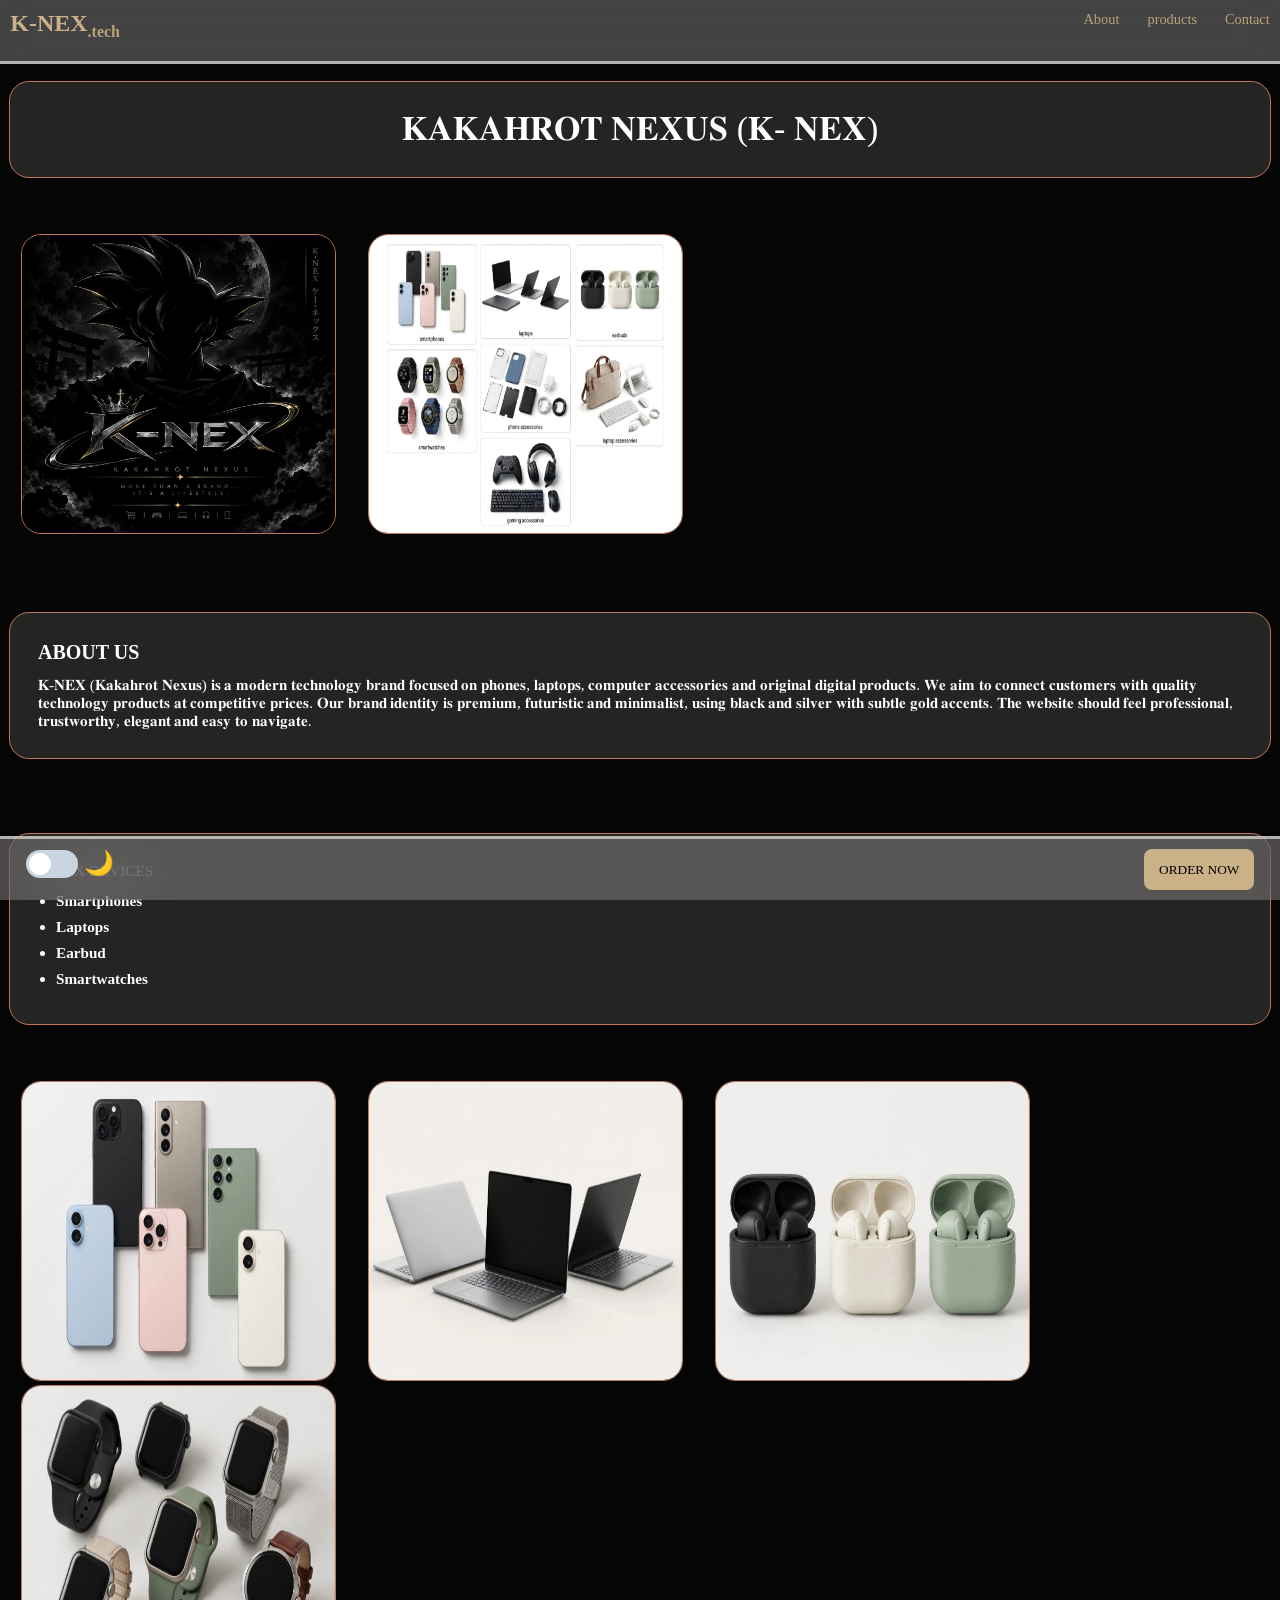
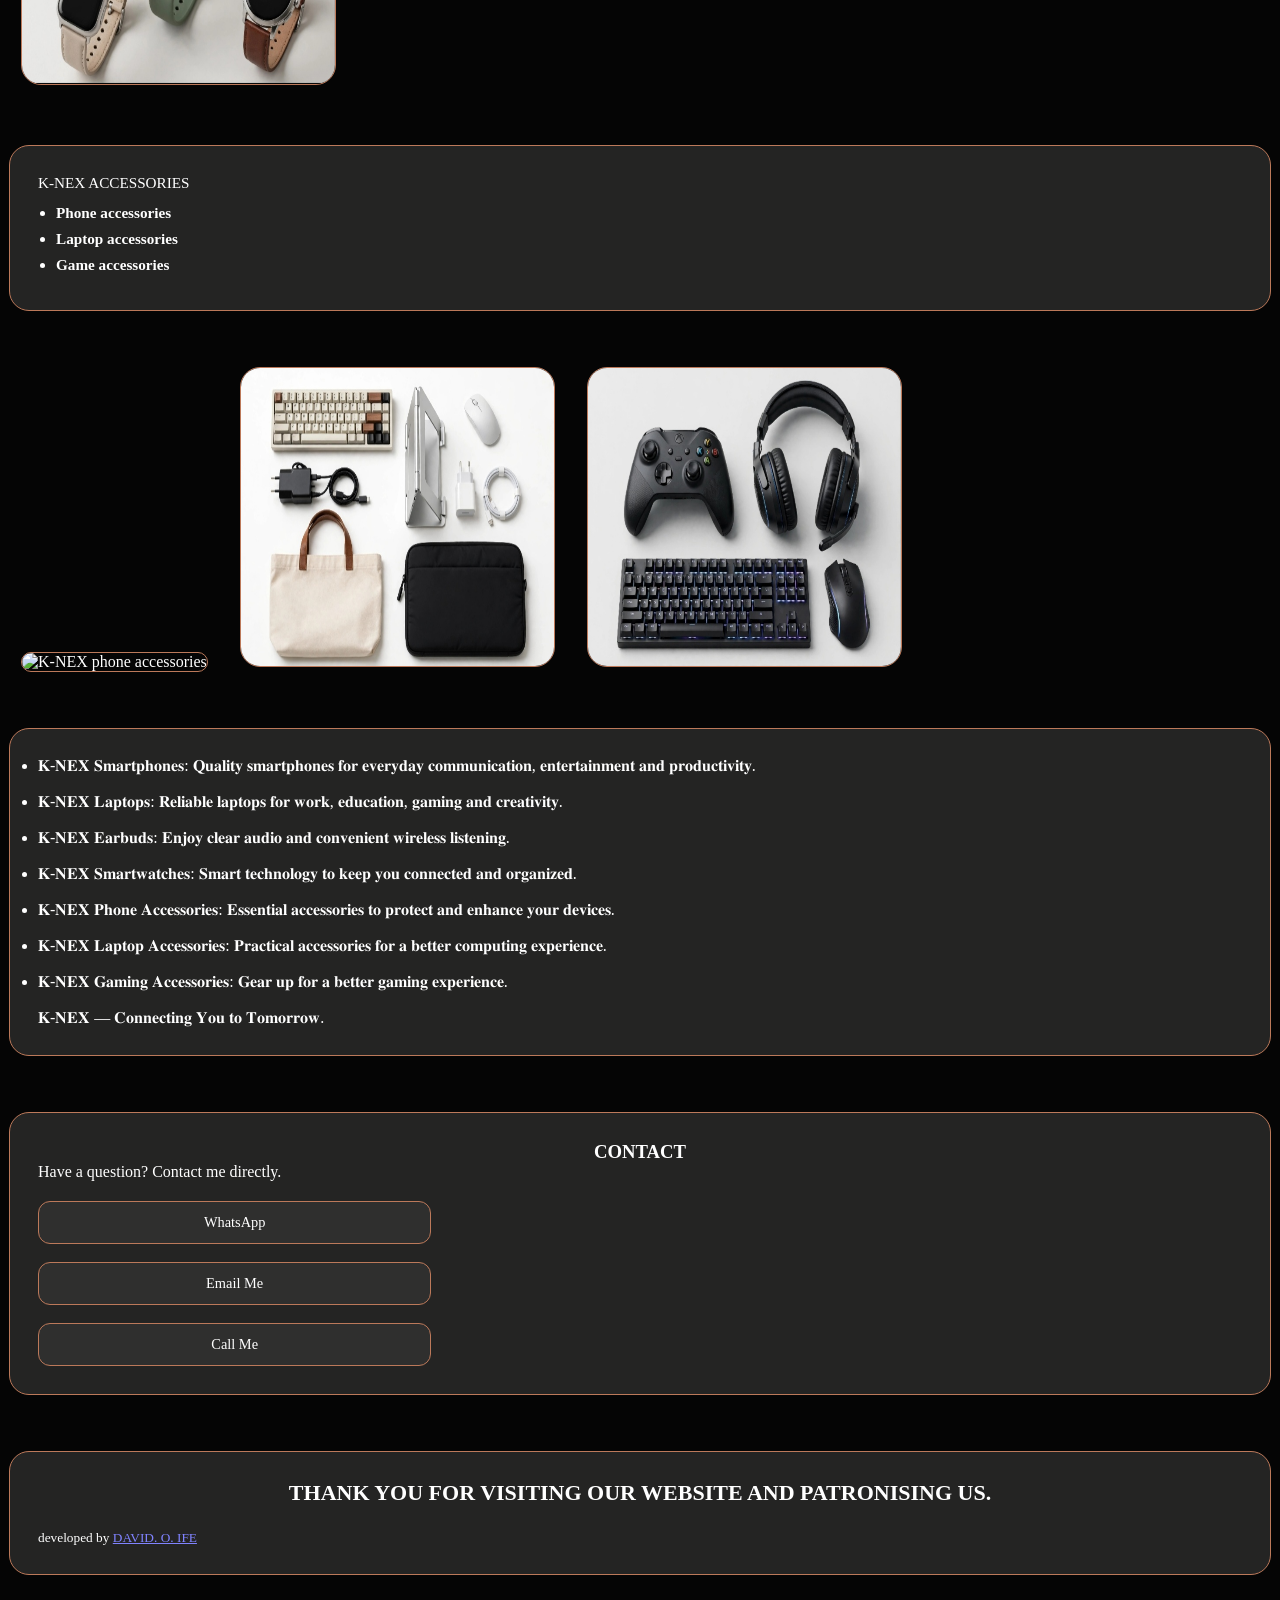
==== index.html @ 80ed024b "Update index.html" ====
<!DOCTYPE html>
<html lang="en">
<head>
    <meta charset="UTF-8">
<meta name="viewport" content="width=device-width, initial-scale=1.0">
    <title>K-NEX</title>
    <link rel="stylesheet" href="knex.css">
<link rel="manifest" href="/manifest.json">
  <link rel="apple-touch-icon" href="/icon-192.png">
</head>
<header class="top-bar">
  <div class="logo">K-NEX<sub>.tech</sub></div>
  <div class="nav-links">
    <a href="#about">About</a>
    <a href="#product">products</a>
    <a href="#contact">Contact</a>
  </div>
</header>
<br/><br/><br/><br/>
<body>
    <div class="cardy">
       <h3 class="title">
           𝐊𝐀𝐊𝐀𝐇𝐑𝐎𝐓 𝐍𝐄𝐗𝐔𝐒 (𝐊- 𝐍𝐄𝐗) 
       </h3>
    </div>
    <div class="cady"></div>
        <img src="knex-logo.png" style="width:315px ; height:300px ; border: 1px solid #BC795A; margin-left:12px; border-radius:20px ;"alt="K-NEX logo">
       &nbsp&nbsp&nbsp 
        <img src="gadget.jpg" style="width:315px ; height:300px ; border: 1px solid #BC795A; margin-left:12px; border-radius:20px ;"alt="K-NEX products"> 
     <div class="cady" id="about"></div>
     <br/>
  <div>
      <div class="grid">
          <div class="card  col-7">
              <h2>
                  ABOUT US
              </h2>
              <p>
                  𝐊-𝐍𝐄𝐗 (𝐊𝐚𝐤𝐚𝐡𝐫𝐨𝐭 𝐍𝐞𝐱𝐮𝐬) 𝐢𝐬 𝐚 𝐦𝐨𝐝𝐞𝐫𝐧 𝐭𝐞𝐜𝐡𝐧𝐨𝐥𝐨𝐠𝐲 𝐛𝐫𝐚𝐧𝐝 𝐟𝐨𝐜𝐮𝐬𝐞𝐝 𝐨𝐧 𝐩𝐡𝐨𝐧𝐞𝐬, 𝐥𝐚𝐩𝐭𝐨𝐩𝐬, 𝐜𝐨𝐦𝐩𝐮𝐭𝐞𝐫 𝐚𝐜𝐜𝐞𝐬𝐬𝐨𝐫𝐢𝐞𝐬 𝐚𝐧𝐝 𝐨𝐫𝐢𝐠𝐢𝐧𝐚𝐥 𝐝𝐢𝐠𝐢𝐭𝐚𝐥 𝐩𝐫𝐨𝐝𝐮𝐜𝐭𝐬. 𝐖𝐞 𝐚𝐢𝐦 𝐭𝐨 𝐜𝐨𝐧𝐧𝐞𝐜𝐭 𝐜𝐮𝐬𝐭𝐨𝐦𝐞𝐫𝐬 𝐰𝐢𝐭𝐡 𝐪𝐮𝐚𝐥𝐢𝐭𝐲 𝐭𝐞𝐜𝐡𝐧𝐨𝐥𝐨𝐠𝐲 𝐩𝐫𝐨𝐝𝐮𝐜𝐭𝐬 𝐚𝐭 𝐜𝐨𝐦𝐩𝐞𝐭𝐢𝐭𝐢𝐯𝐞 𝐩𝐫𝐢𝐜𝐞𝐬. 𝐎𝐮𝐫 𝐛𝐫𝐚𝐧𝐝 𝐢𝐝𝐞𝐧𝐭𝐢𝐭𝐲 𝐢𝐬 𝐩𝐫𝐞𝐦𝐢𝐮𝐦, 𝐟𝐮𝐭𝐮𝐫𝐢𝐬𝐭𝐢𝐜 𝐚𝐧𝐝 𝐦𝐢𝐧𝐢𝐦𝐚𝐥𝐢𝐬𝐭, 𝐮𝐬𝐢𝐧𝐠 𝐛𝐥𝐚𝐜𝐤 𝐚𝐧𝐝 𝐬𝐢𝐥𝐯𝐞𝐫 𝐰𝐢𝐭𝐡 𝐬𝐮𝐛𝐭𝐥𝐞 𝐠𝐨𝐥𝐝 𝐚𝐜𝐜𝐞𝐧𝐭𝐬. 𝐓𝐡𝐞 𝐰𝐞𝐛𝐬𝐢𝐭𝐞 𝐬𝐡𝐨𝐮𝐥𝐝 𝐟𝐞𝐞𝐥 𝐩𝐫𝐨𝐟𝐞𝐬𝐬𝐢𝐨𝐧𝐚𝐥, 𝐭𝐫𝐮𝐬𝐭𝐰𝐨𝐫𝐭𝐡𝐲, 𝐞𝐥𝐞𝐠𝐚𝐧𝐭 𝐚𝐧𝐝 𝐞𝐚𝐬𝐲 𝐭𝐨 𝐧𝐚𝐯𝐢𝐠𝐚𝐭𝐞.
              </p>
          </div>
      </div>
  </div>
  <div class="cady" id="product"></div>
  <br/>
  <div>
      <div class="grid">
          <div class="card">
                  <p>
                      K-NEX DEVICES 
                  </p>
              <ul>
                  <li>
                      Smartphones
                  </li>
                  <li>
                      Laptops
                  </li>
                  <li>
                      Earbud
                  </li>
                  <li>
                      Smartwatches
                  </li>
              </ul>
          </div>
      </div>
  </div>
  <div class="cady"></div>
  <img src="phones.jpg" style="width:315px ; height:300px ; border: 1px solid #BC795A; margin-left:12px; border-radius:20px ;"alt="K-NEX smartphone"> &nbsp&nbsp&nbsp
     <img src="laptop.jpg" style="width:315px ; height:300px ; border: 1px solid #BC795A; margin-left:12px; border-radius:20px ;"alt="K-NEX laptop"> &nbsp&nbsp&nbsp
     <img src="earbuds.jpg" style="width:315px ; height:300px ; border: 1px solid #BC795A; margin-left:12px; border-radius:20px ;"alt="K-NEX earbud"> &nbsp&nbsp&nbsp
     <img src="watch.jpg" style="width:315px ; height:300px ; border: 1px solid #BC795A; margin-left:12px; border-radius:20px ;"alt="K-NEX smartwatch"> 
     <div class="cady" id="about"></div>
  <div>
      <div class="grid">
          <div class="card">
              
                  <p>
                      K-NEX ACCESSORIES 
                  </p>
              <ul>
                  <li>
                      Phone accessories
                  </li>
                  <li>
                      Laptop accessories 
                  </li>
                  <li>
                      Game accessories
                  </li>
              </ul>
          </div>
      </div>
  </div>
   <div class="cady"></div>
  <img src="phone accessories.jpg" style="width:315px ; height:300px ; border: 1px solid #BC795A; margin-left:12px; border-radius:20px ;"alt="K-NEX phone accessories"> &nbsp&nbsp&nbsp
     <img src="laptop accessories.jpg" style="width:315px ; height:300px ; border: 1px solid #BC795A; margin-left:12px; border-radius:20px ;"alt="K-NEX laptop accessories"> &nbsp&nbsp&nbsp
     <img src="game accessories.jpg" style="width:315px ; height:300px ; border: 1px solid #BC795A; margin-left:12px; border-radius:20px ;"alt="K-NEX game accessories"> 
     <div class="cady"></div>
     <div class="cardy">
         <p>
             <ul>           
                 <li>  
                 𝐊-𝐍𝐄𝐗 𝐒𝐦𝐚𝐫𝐭𝐩𝐡𝐨𝐧𝐞𝐬: 𝐐𝐮𝐚𝐥𝐢𝐭𝐲 𝐬𝐦𝐚𝐫𝐭𝐩𝐡𝐨𝐧𝐞𝐬 𝐟𝐨𝐫 𝐞𝐯𝐞𝐫𝐲𝐝𝐚𝐲 𝐜𝐨𝐦𝐦𝐮𝐧𝐢𝐜𝐚𝐭𝐢𝐨𝐧, 𝐞𝐧𝐭𝐞𝐫𝐭𝐚𝐢𝐧𝐦𝐞𝐧𝐭 𝐚𝐧𝐝 𝐩𝐫𝐨𝐝𝐮𝐜𝐭𝐢𝐯𝐢𝐭𝐲.
</li>
<br/>
<li>
𝐊-𝐍𝐄𝐗 𝐋𝐚𝐩𝐭𝐨𝐩𝐬: 𝐑𝐞𝐥𝐢𝐚𝐛𝐥𝐞 𝐥𝐚𝐩𝐭𝐨𝐩𝐬 𝐟𝐨𝐫 𝐰𝐨𝐫𝐤, 𝐞𝐝𝐮𝐜𝐚𝐭𝐢𝐨𝐧, 𝐠𝐚𝐦𝐢𝐧𝐠 𝐚𝐧𝐝 𝐜𝐫𝐞𝐚𝐭𝐢𝐯𝐢𝐭𝐲.
</li>
<br/>
<li>
𝐊-𝐍𝐄𝐗 𝐄𝐚𝐫𝐛𝐮𝐝𝐬: 𝐄𝐧𝐣𝐨𝐲 𝐜𝐥𝐞𝐚𝐫 𝐚𝐮𝐝𝐢𝐨 𝐚𝐧𝐝 𝐜𝐨𝐧𝐯𝐞𝐧𝐢𝐞𝐧𝐭 𝐰𝐢𝐫𝐞𝐥𝐞𝐬𝐬 𝐥𝐢𝐬𝐭𝐞𝐧𝐢𝐧𝐠.
</li>
<br/>
<li>
𝐊-𝐍𝐄𝐗 𝐒𝐦𝐚𝐫𝐭𝐰𝐚𝐭𝐜𝐡𝐞𝐬: 𝐒𝐦𝐚𝐫𝐭 𝐭𝐞𝐜𝐡𝐧𝐨𝐥𝐨𝐠𝐲 𝐭𝐨 𝐤𝐞𝐞𝐩 𝐲𝐨𝐮 𝐜𝐨𝐧𝐧𝐞𝐜𝐭𝐞𝐝 𝐚𝐧𝐝 𝐨𝐫𝐠𝐚𝐧𝐢𝐳𝐞𝐝.
</li>
<br/>
<li>
𝐊-𝐍𝐄𝐗 𝐏𝐡𝐨𝐧𝐞 𝐀𝐜𝐜𝐞𝐬𝐬𝐨𝐫𝐢𝐞𝐬: 𝐄𝐬𝐬𝐞𝐧𝐭𝐢𝐚𝐥 𝐚𝐜𝐜𝐞𝐬𝐬𝐨𝐫𝐢𝐞𝐬 𝐭𝐨 𝐩𝐫𝐨𝐭𝐞𝐜𝐭 𝐚𝐧𝐝 𝐞𝐧𝐡𝐚𝐧𝐜𝐞 𝐲𝐨𝐮𝐫 𝐝𝐞𝐯𝐢𝐜𝐞𝐬.
</li>
<br/>
<li>
𝐊-𝐍𝐄𝐗 𝐋𝐚𝐩𝐭𝐨𝐩 𝐀𝐜𝐜𝐞𝐬𝐬𝐨𝐫𝐢𝐞𝐬: 𝐏𝐫𝐚𝐜𝐭𝐢𝐜𝐚𝐥 𝐚𝐜𝐜𝐞𝐬𝐬𝐨𝐫𝐢𝐞𝐬 𝐟𝐨𝐫 𝐚 𝐛𝐞𝐭𝐭𝐞𝐫 𝐜𝐨𝐦𝐩𝐮𝐭𝐢𝐧𝐠 𝐞𝐱𝐩𝐞𝐫𝐢𝐞𝐧𝐜𝐞.
</li>
<br/>
<li>
𝐊-𝐍𝐄𝐗 𝐆𝐚𝐦𝐢𝐧𝐠 𝐀𝐜𝐜𝐞𝐬𝐬𝐨𝐫𝐢𝐞𝐬: 𝐆𝐞𝐚𝐫 𝐮𝐩 𝐟𝐨𝐫 𝐚 𝐛𝐞𝐭𝐭𝐞𝐫 𝐠𝐚𝐦𝐢𝐧𝐠 𝐞𝐱𝐩𝐞𝐫𝐢𝐞𝐧𝐜𝐞.
</li>
<br/>
<p>
𝐊-𝐍𝐄𝐗 — 𝐂𝐨𝐧𝐧𝐞𝐜𝐭𝐢𝐧𝐠 𝐘𝐨𝐮 𝐭𝐨 𝐓𝐨𝐦𝐨𝐫𝐫𝐨𝐰.
</p>
             </ul>
         </p>
     </div>
     <div class="cady" id="contact"></div>
     <div class="cardy">
         <h3 style="text-align:center ;">CONTACT </h3>
      <p>Have a question? Contact me directly.</p>
      <div class="contacts">
          <ul>
        <a href="https://wa.me/2348126277653" target="_blank">WhatsApp</a><br/>
        <a href="mailto:ktitan201@gmail.com">Email Me</a><br/>
        <a href="tel:+2348126277653">Call Me</a>
        </ul>
      </div>
    </div>
     </div>
     <div class="cady"></div>
     <div class="cardy">
         <h1>
             Thank you for visiting our website and patronising us.
         </h1>
         <br/>
         <sub> developed by <span><a href="https://davidolise-port.vercel.app" style="color:#8083ff;">DAVID. O. IFE</a></span></sub>
     </div>
     <br/>
<div class="cady"></div>
     <footer class="foot-bar">
         <div class="btn">
  <!-- The Switch -->
  <label class="switch">
    <input type="checkbox" id="theme-toggle" onchange="toggleTheme()">
    <span class="slider"></span>
  </label>
  <span id="theme-label">🌙</span>
  </div>
  <button onclick="window.location.href = 'order.html'">ORDER NOW</button>
  </footer>
     <script type="text/javascript" src="knex.js"></script>
</body>
</html>
---- knex.css ----
*{
    padding: 0px;
    margin: 0px;
    box-sizing:border-box;
    font-family:Georgia, serif;
}
:root{
    --bg: #050505;
    --bar: #A2A1A0;
    --bar-line:rgba( 208,205,199,0.8) ;
    --glass: #D0CDC7;
    --pal: #BC795A;
    --char: #242423;
    --head:#B9A27B;
    --lg:#CAB187;
    --text: #FFF;
    --invt:#000;
    --hover: #1E00CA;
}
/*For the light theme*/
body.dark {
    --bg: #FFFFFF;
    --bar-line: rgba(174, 73, 87, 0.8);
    --card: #1E293B;
    --text: #000;
    --invt:#fff;
    --char: #adbdbd;
    --accent: #2DD4BF;
    --head: #0D9885;
    --lg: #7D6D53;
  } 
body{
    background: var(--bg);
    padding: 3px;
    margin: 6px;
    color: var(--text);
}
 /*The switch button*/
.switch { 
    position: relative; 
    display: inline-block; 
    width: 52px; 
    height: 28px; 
    flex-shrink: 0; 
}
.switch input { 
    opacity: 0; 
    width: 0; 
    height: 0; 
}
.slider {
    position: absolute; 
    cursor: pointer; 
    top: 0; 
    left: 0; 
    right: 0; 
    bottom: 0;
    background: #CBD5E1; 
    transition: 0.3s; 
    border-radius: 28px;
}
.slider:before {
    position: absolute; 
    content: ""; 
    height: 22px; 
    width: 22px;
    left: 3px; 
    bottom: 3px; 
    background: white;
    transition: 0.3s; 
    border-radius: 50%;
}
  /*  move knob + change colour */
.switch input:checked + .slider {background: var(--accent); }
.switch input:checked + .slider:before{ transform: translateX(24px); }
.top-bar{
    background-color: rgba(162,161,160,0.4);
    width-max: 100%;
    height: 64px;
    position: fixed;
    top: 0px;
    left: 0px;
    right: 0px;
    padding: 10px 0.8%;
    border-bottom: 3px solid var(--bar-line);
    backdrop-filter:blur(25px);
    display: flex;
    justify-content: space-between;
    text-align:center ;
}
.logo{
    font-weight:700;
    font-size:24px ;
    color:var(--lg); 
} 
.logo sub{
    color:var(--head);
    font-size:16px;
}
.nav-links a{
    color:var(--head); 
    text-decoration:none; 
    margin-left:24px; 
    font-size:0.9rem;
}
.nav-links a:hover{
    color:var(--hover);
}
.title{
    font-weight: 500;
    font-size: 34px;
    text-align:center ;
}
.cardy{
    background:var(--char); 
    border:1px solid var(--pal);
    color:var(--text); 
    border-radius:20px; 
    padding:28px;
}
.cady{
    background:var(--char) transparent; 
    border:1px solid var(--pal) transparent;
    border-radius:20px; 
    padding:28px;
}
.container{
    padding:40px 6%; 
    max-width:device-width; 
    margin:0 auto;
}
.grid{
    display:grid; 
     
    gap:20px;
}
.card{
    background:var(--char); 
    border:1px solid var(--pal);
    border-radius:20px; 
    padding:28px;
}
.card h3{
    font-size:0.8rem; 
    text-transform:uppercase; 
    letter-spacing:0.08em; 
    color:var(--text); 
    margin-bottom:12px;
}
.card h2{
    font-size:1.25rem; 
    color:var(--text); 
    margin-bottom:12px;
}
.card p, .card li{
    color:var(--text); 
    font-size:0.95rem;
}
.card ul, .card ol{
    padding-left:18px; 
    margin-top:12px;
}
.card li{
    margin-bottom:8px;
    font-weight:900;
}
.col-7{
    grid-column: span 7;
} 
.col-5{
    grid-column: span 5;
} 
.col-12{
    grid-column: span 12;
}
.foot-bar{
    background-color: rgba(162,161,160,0.4);
    width-max: 100%;
    height: 64px;
    position: fixed;
    bottom: 0px;
    left: 0px;
    right: 0px;
    padding: 10px 2%;
    border-top: 3px solid var(--bar-line);
    backdrop-filter:blur(25px);
    display: flex;
    justify-content: space-between;
    text-align:center ;
}
.btn{
    font-weight:700;
    font-size:24px ;
    color:var(--lg); 
} 
.btn sub{
    color:var(--head);
    font-size:16px;
}



h1 { 
    text-align: center; 
    font-family: Georgia , serif; 
    font-weight: 900; 
    text-transform: uppercase; 
    font-size: 22px; 
}
.product { 
    background: var(--char); 
    padding: 15px; 
    margin-bottom: 10px; 
    border-radius: 10px; 
    display: flex; 
    justify-content: space-between; 
    align-items: center; 
}
button { 
    background: var(--lg); 
    color: var(--invt); 
    border: none; 
    padding: 10px 15px; 
    border-radius: 8px; 
    cursor: pointer; 
}
#cartBtn { 
    position: relative; 
    bottom: 0px; 
    right: 0px; 
    background: var(--lg); 
    color: var(--invt); 
    padding: 15px 20px; 
    font-size: 16px; 
    z-index: 100; 
}
#cartBox { 
    display: none; 
    background: var(--char); 
    padding: 20px; 
    border-radius: 15px; 
    margin-top: 20px; 
}
input { 
    background: var(--char); 
    color: var(--text); 
    width: 100%;
    padding: 12px; 
    margin: 8px 0; 
    border: 1px solid #ddd; 
    border-radius: 8px; 
    box-sizing: border-box; 
    font-size: 15px; 
}
.pay-option { 
    background: var(--text); 
    color: var(--invt); 
    padding: 12px; 
    border-radius: 10px; 
    margin: 8px 0; 
    display: flex; 
    align-items: center; 
    gap: 10px; 
    cursor: pointer; 
    font-weight: bold; 
}
.pay-option input { 
    width: auto; 
    margin: 0; 
}
.checkout-btn { 
    background: var(--lg); 
    color: var(--invt); 
    width: 100%; 
    padding: 15px; 
    font-size: 16px; 
    font-weight: bold; 
    margin-top: 10px; 
}

  /* PAYMENT PROCESS */
.payment-box { 
    background: var(--char); 
    border-radius: 15px; 
    padding: 25px 20px; 
    max-width: 600px; 
    margin: 30px auto; 
}
.payment-title { 
    font-family: 'Montserrat', sans-serif; 
    font-weight: 900; 
    font-size: 22px; 
    text-align: center; 
    text-transform: uppercase; 
    margin-bottom: 25px; 
}
.step { 
    display: flex;
    gap: 15px; 
    margin-bottom: 18px; 
    align-items: flex-start; 
}
.number { 
    background: var(--text); 
    color: var(--invt); 
    font-weight: 900; 
    width: 38px; 
    height: 38px; 
    min-width: 38px; 
    border-radius: 50%; 
    display: flex; 
    align-items: center; 
    justify-content: center; 
}
.step-text { 
    font-family: 'Montserrat', sans-serif; 
    font-weight: 800; 
    font-size: 15px; 
    padding-top: 8px; 
}
 
.contacts {
    display:grid; 
    grid-template-columns:repeat(3,1fr); 
    gap:12px; 
    margin-top:20px;
}
.contacts a {
    display:block; 
    text-align:center;
    padding:12px; 
    background:rgba(255,255,255,0.05); 
    border:1px solid var(--pal); 
    border-radius:12px; 
    color:var(--text); 
    text-decoration:none; 
    font-size:0.9rem;
}
.contacts a:hover {
    background:var(--hover); 
    border-color:var(--char); 
    color:white;
}
 
@media(max-width:900px){
    .contacts{grid-template-columns:1fr;}
 }
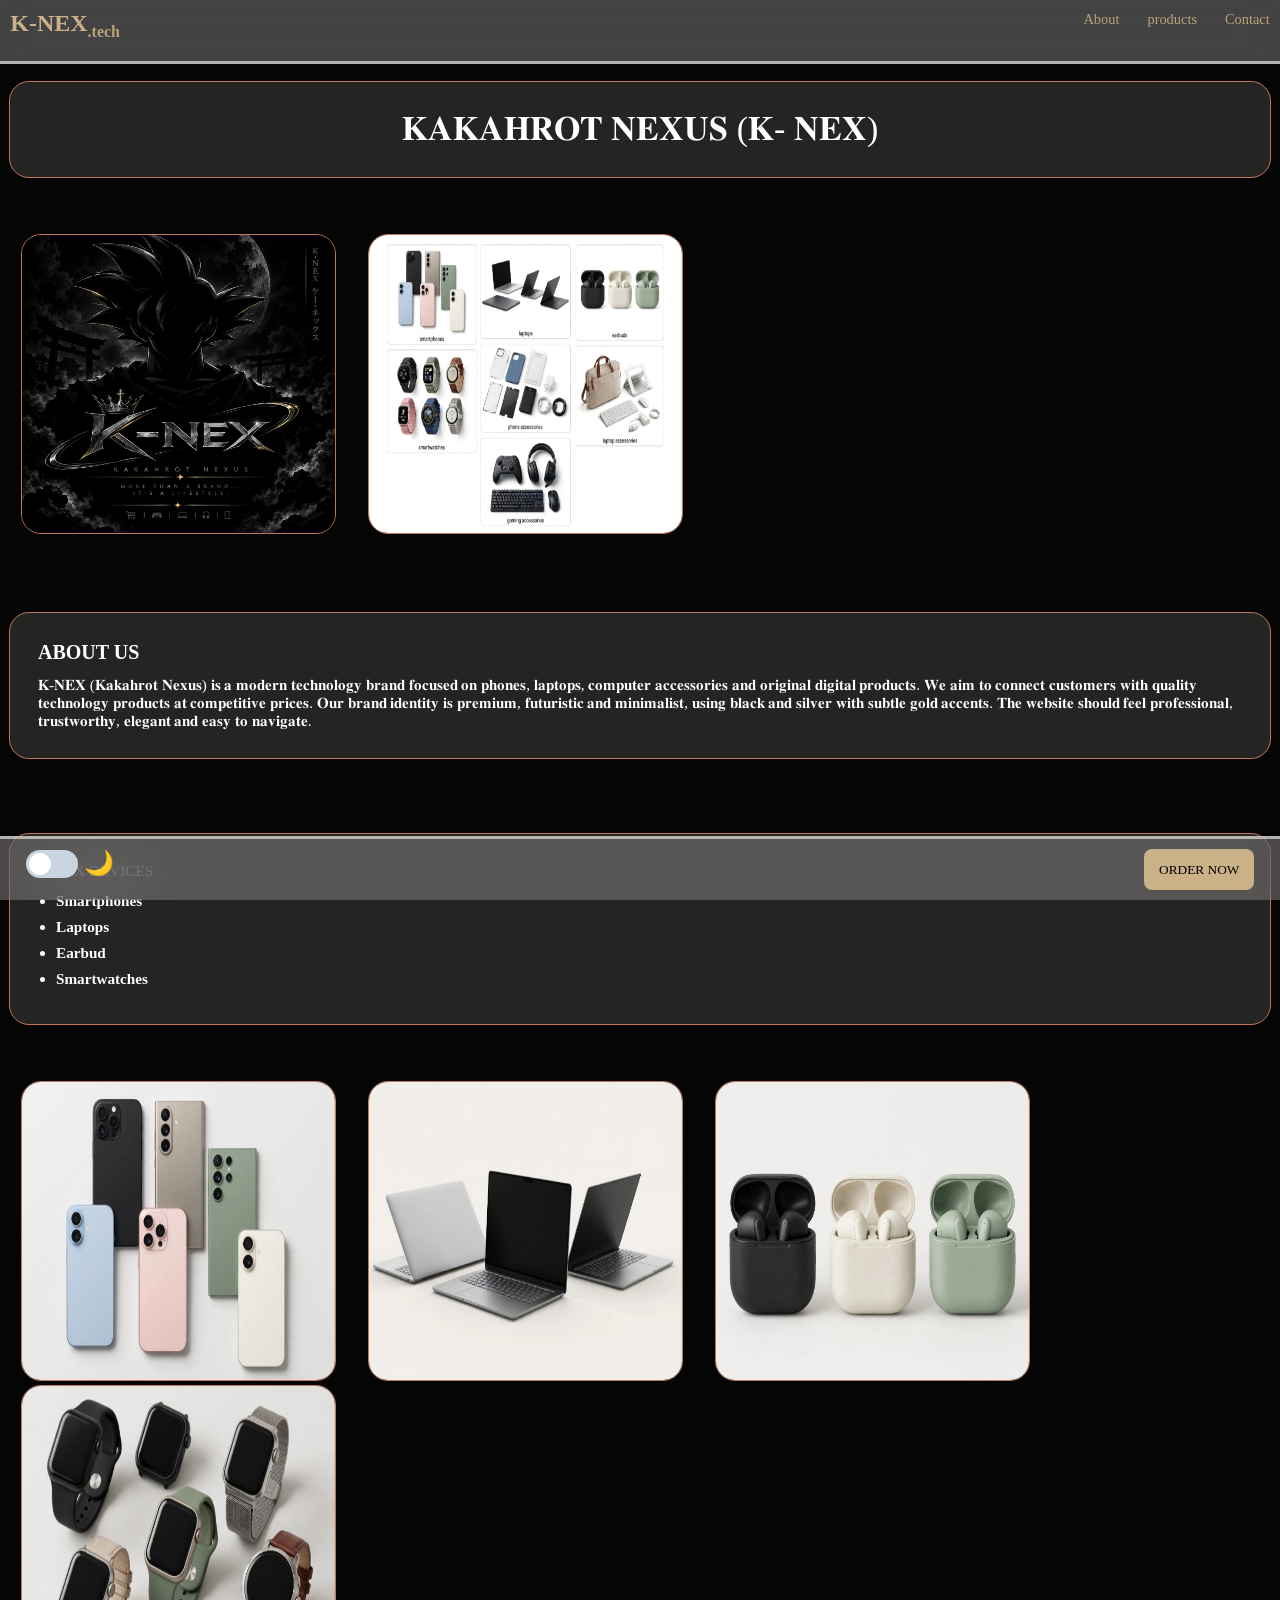
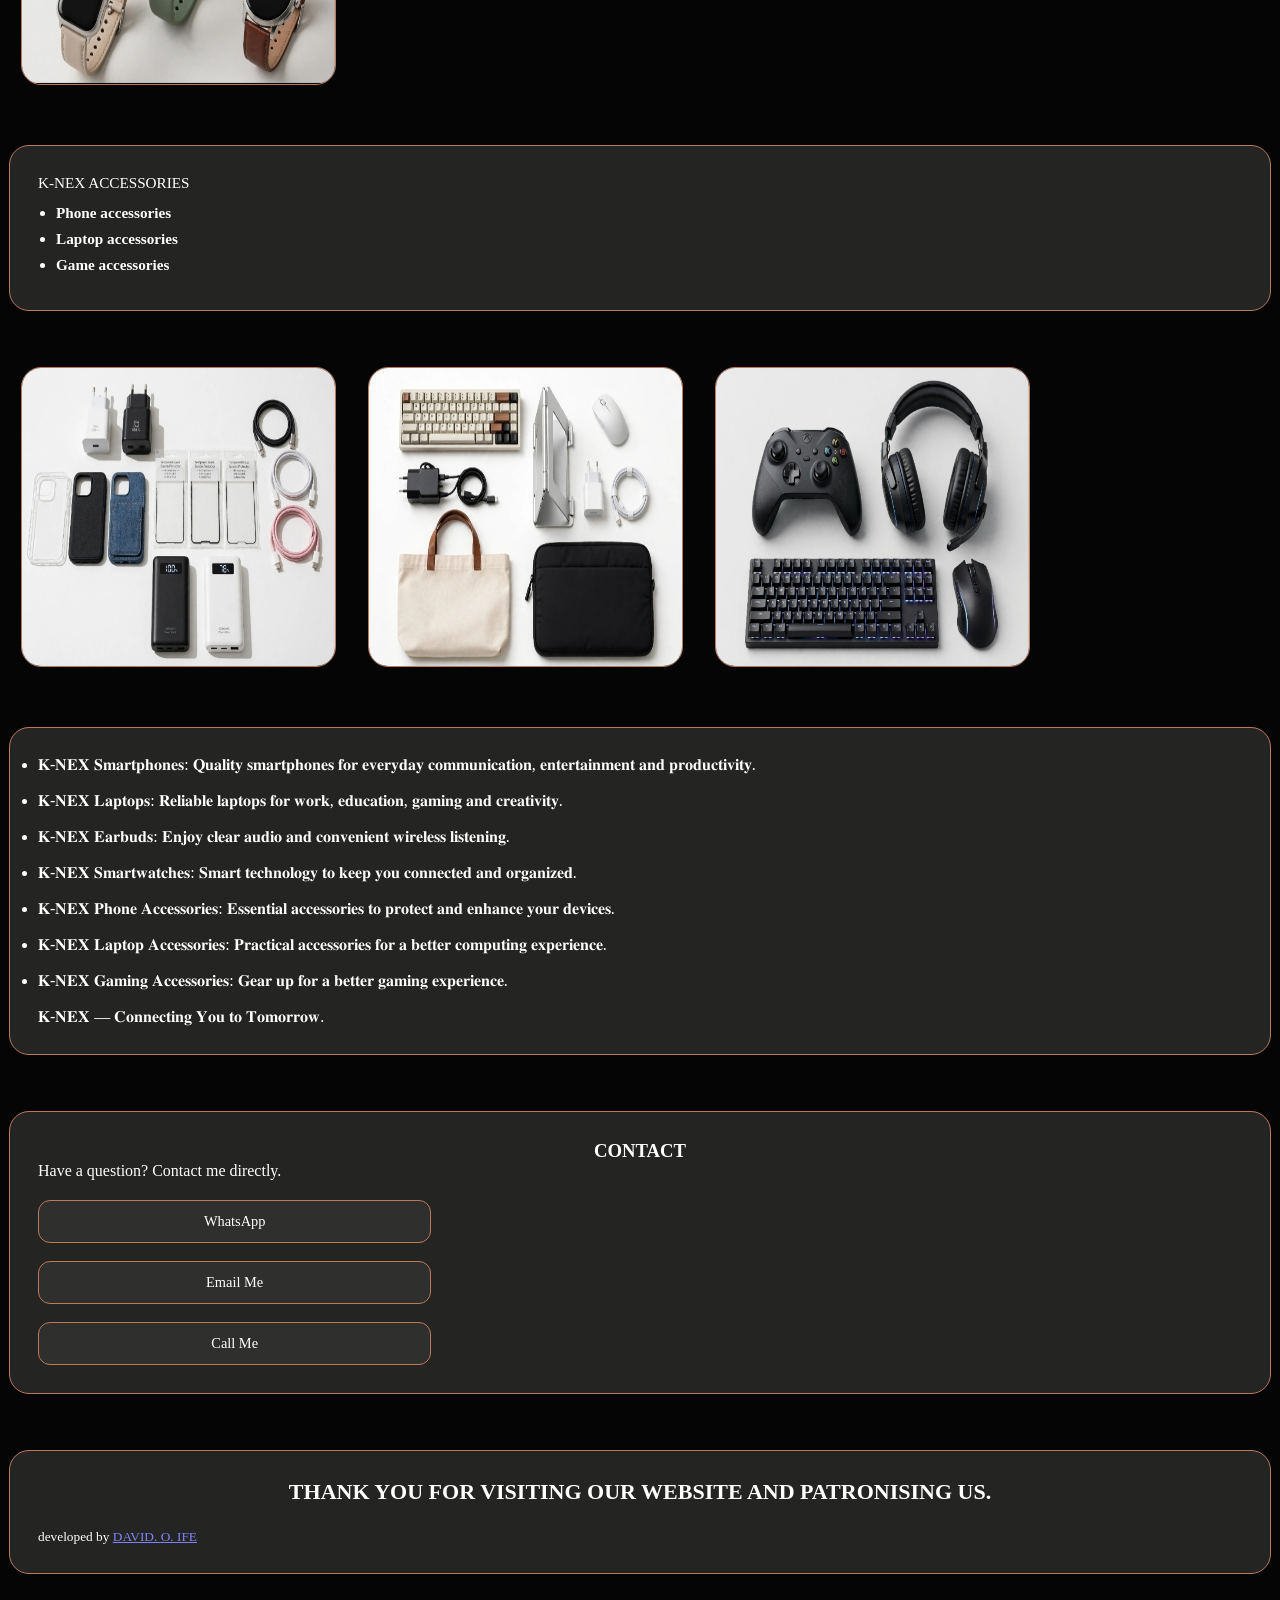
==== commit a8ebfe59: "Update index.html" ====
--- a/index.html
+++ b/index.html
@@ -94,7 +94,7 @@
       </div>
   </div>
    <div class="cady"></div>
-  <img src="phone accessories.jpg" style="width:315px ; height:300px ; border: 1px solid #BC795A; margin-left:12px; border-radius:20px ;"alt="K-NEX phone accessories"> &nbsp&nbsp&nbsp
+  <img src="phone Accessories.jpg" style="width:315px ; height:300px ; border: 1px solid #BC795A; margin-left:12px; border-radius:20px ;"alt="K-NEX phone accessories"> &nbsp&nbsp&nbsp
      <img src="laptop accessories.jpg" style="width:315px ; height:300px ; border: 1px solid #BC795A; margin-left:12px; border-radius:20px ;"alt="K-NEX laptop accessories"> &nbsp&nbsp&nbsp
      <img src="game accessories.jpg" style="width:315px ; height:300px ; border: 1px solid #BC795A; margin-left:12px; border-radius:20px ;"alt="K-NEX game accessories"> 
      <div class="cady"></div>
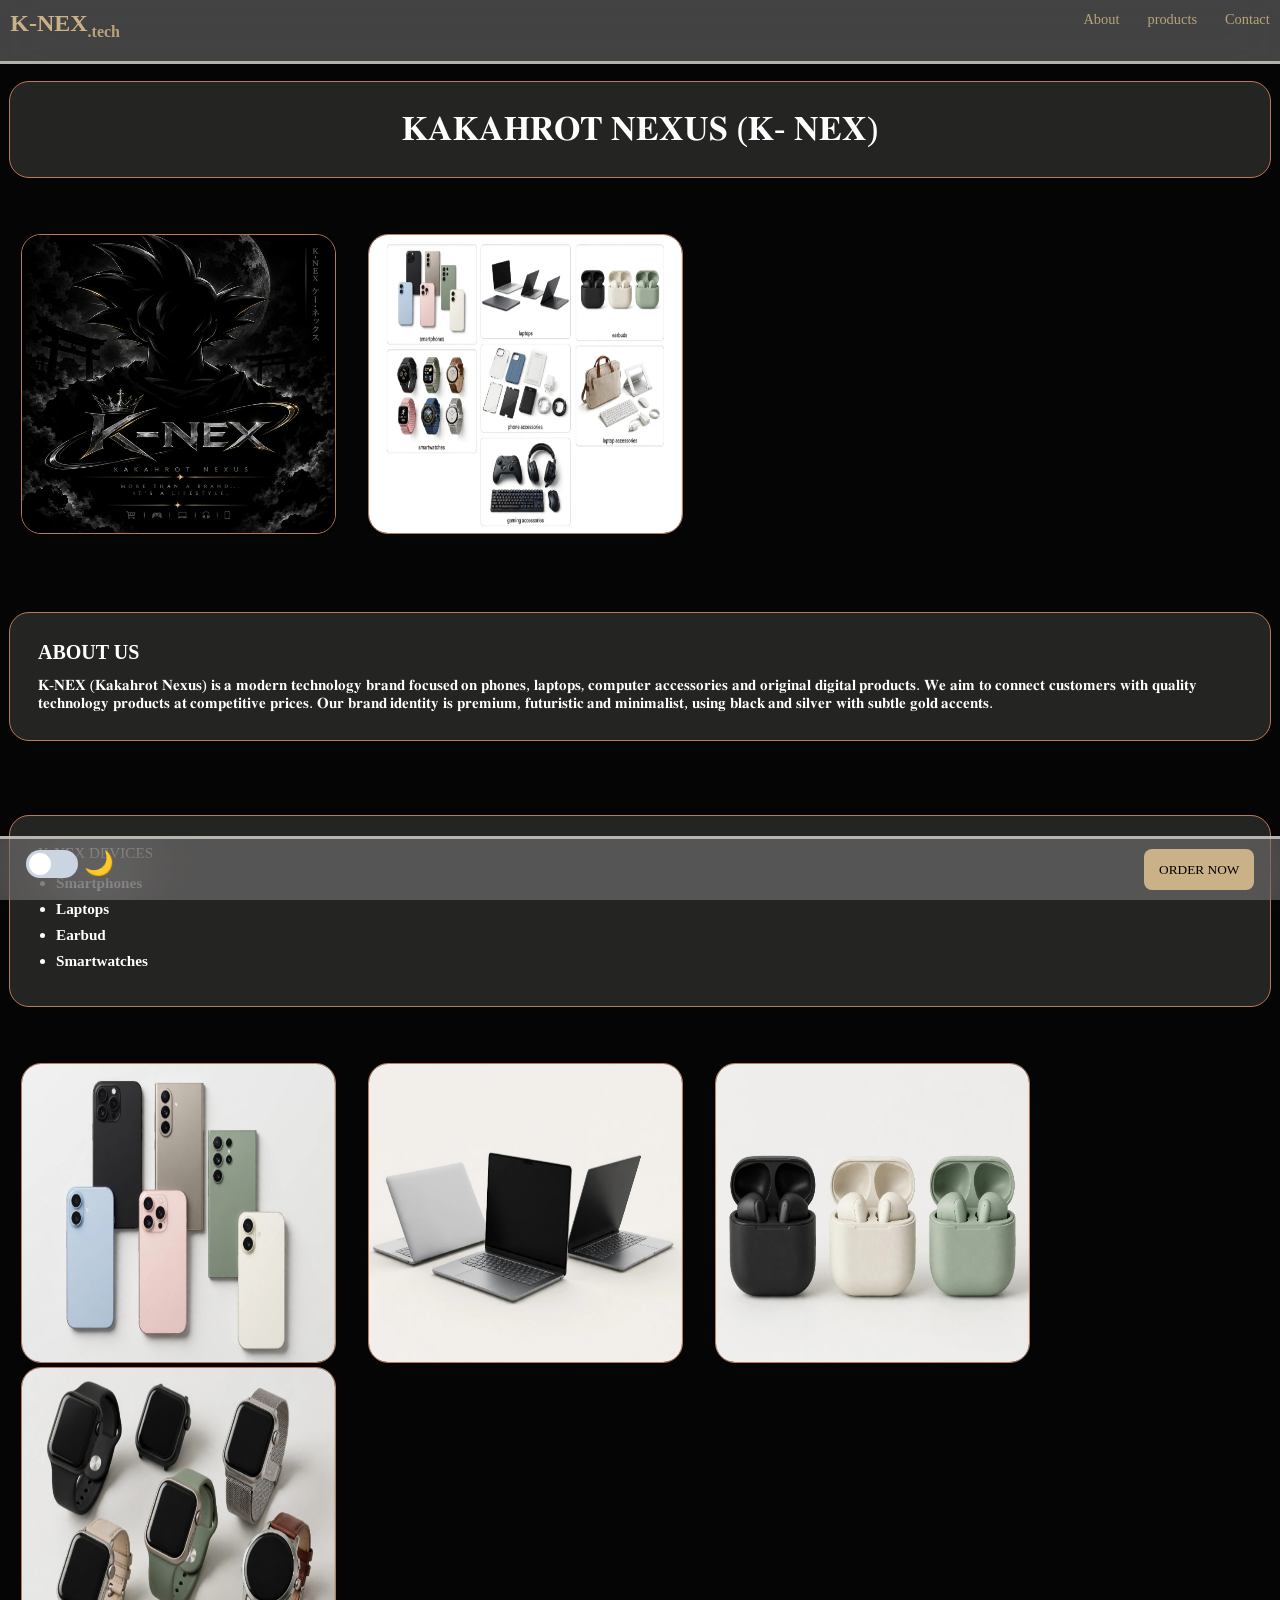
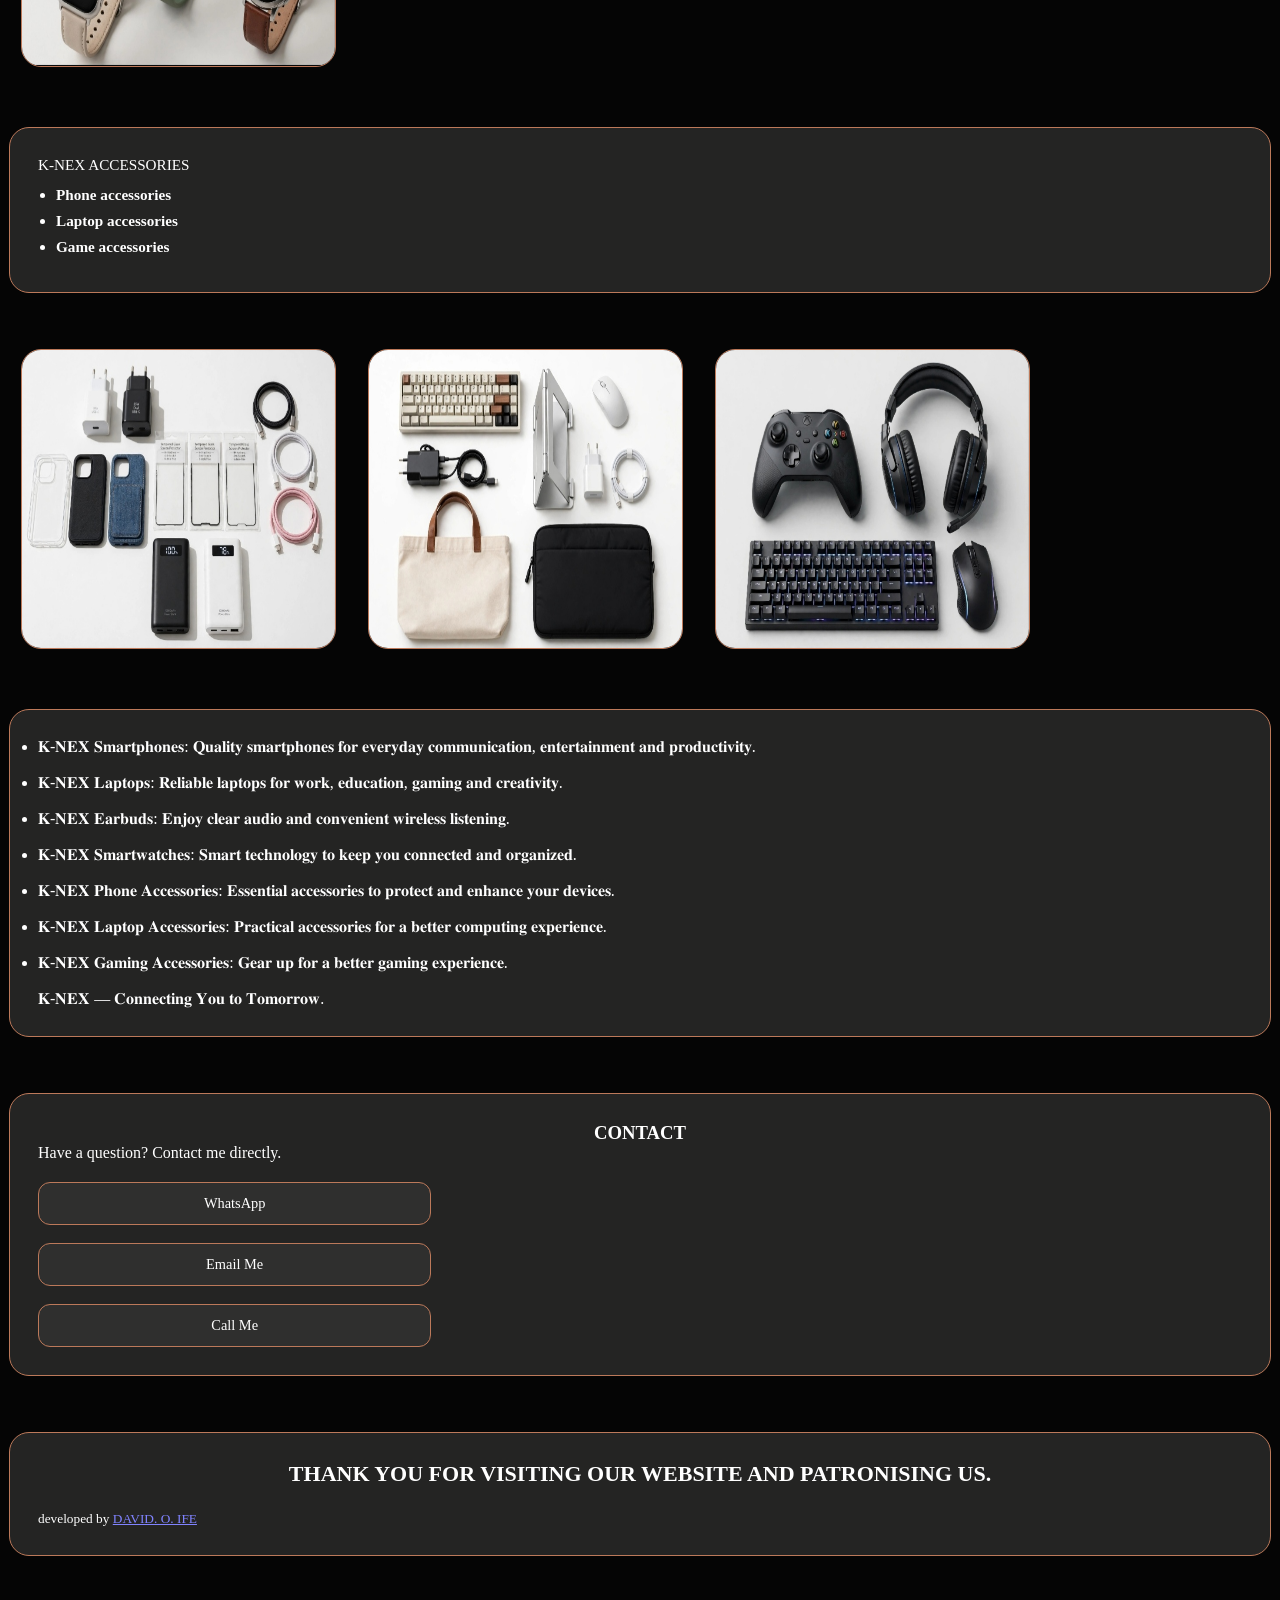
==== commit 0729987f: "Update index.html" ====
--- a/index.html
+++ b/index.html
@@ -3,7 +3,8 @@
 <head>
     <meta charset="UTF-8">
 <meta name="viewport" content="width=device-width, initial-scale=1.0">
-    <title>K-NEX</title>
+<meta name="google-site-verification" content="ZM77pm68s6TNVsRroFC84fOKpAcSX0Koi5VpmOA-lec" />
+    <title>KHAKHAROT NEXUS</title>
     <link rel="stylesheet" href="knex.css">
 <link rel="manifest" href="/manifest.json">
   <link rel="apple-touch-icon" href="/icon-192.png">
@@ -36,7 +37,7 @@
                   ABOUT US
               </h2>
               <p>
-                  𝐊-𝐍𝐄𝐗 (𝐊𝐚𝐤𝐚𝐡𝐫𝐨𝐭 𝐍𝐞𝐱𝐮𝐬) 𝐢𝐬 𝐚 𝐦𝐨𝐝𝐞𝐫𝐧 𝐭𝐞𝐜𝐡𝐧𝐨𝐥𝐨𝐠𝐲 𝐛𝐫𝐚𝐧𝐝 𝐟𝐨𝐜𝐮𝐬𝐞𝐝 𝐨𝐧 𝐩𝐡𝐨𝐧𝐞𝐬, 𝐥𝐚𝐩𝐭𝐨𝐩𝐬, 𝐜𝐨𝐦𝐩𝐮𝐭𝐞𝐫 𝐚𝐜𝐜𝐞𝐬𝐬𝐨𝐫𝐢𝐞𝐬 𝐚𝐧𝐝 𝐨𝐫𝐢𝐠𝐢𝐧𝐚𝐥 𝐝𝐢𝐠𝐢𝐭𝐚𝐥 𝐩𝐫𝐨𝐝𝐮𝐜𝐭𝐬. 𝐖𝐞 𝐚𝐢𝐦 𝐭𝐨 𝐜𝐨𝐧𝐧𝐞𝐜𝐭 𝐜𝐮𝐬𝐭𝐨𝐦𝐞𝐫𝐬 𝐰𝐢𝐭𝐡 𝐪𝐮𝐚𝐥𝐢𝐭𝐲 𝐭𝐞𝐜𝐡𝐧𝐨𝐥𝐨𝐠𝐲 𝐩𝐫𝐨𝐝𝐮𝐜𝐭𝐬 𝐚𝐭 𝐜𝐨𝐦𝐩𝐞𝐭𝐢𝐭𝐢𝐯𝐞 𝐩𝐫𝐢𝐜𝐞𝐬. 𝐎𝐮𝐫 𝐛𝐫𝐚𝐧𝐝 𝐢𝐝𝐞𝐧𝐭𝐢𝐭𝐲 𝐢𝐬 𝐩𝐫𝐞𝐦𝐢𝐮𝐦, 𝐟𝐮𝐭𝐮𝐫𝐢𝐬𝐭𝐢𝐜 𝐚𝐧𝐝 𝐦𝐢𝐧𝐢𝐦𝐚𝐥𝐢𝐬𝐭, 𝐮𝐬𝐢𝐧𝐠 𝐛𝐥𝐚𝐜𝐤 𝐚𝐧𝐝 𝐬𝐢𝐥𝐯𝐞𝐫 𝐰𝐢𝐭𝐡 𝐬𝐮𝐛𝐭𝐥𝐞 𝐠𝐨𝐥𝐝 𝐚𝐜𝐜𝐞𝐧𝐭𝐬. 𝐓𝐡𝐞 𝐰𝐞𝐛𝐬𝐢𝐭𝐞 𝐬𝐡𝐨𝐮𝐥𝐝 𝐟𝐞𝐞𝐥 𝐩𝐫𝐨𝐟𝐞𝐬𝐬𝐢𝐨𝐧𝐚𝐥, 𝐭𝐫𝐮𝐬𝐭𝐰𝐨𝐫𝐭𝐡𝐲, 𝐞𝐥𝐞𝐠𝐚𝐧𝐭 𝐚𝐧𝐝 𝐞𝐚𝐬𝐲 𝐭𝐨 𝐧𝐚𝐯𝐢𝐠𝐚𝐭𝐞.
+                  𝐊-𝐍𝐄𝐗 (𝐊𝐚𝐤𝐚𝐡𝐫𝐨𝐭 𝐍𝐞𝐱𝐮𝐬) 𝐢𝐬 𝐚 𝐦𝐨𝐝𝐞𝐫𝐧 𝐭𝐞𝐜𝐡𝐧𝐨𝐥𝐨𝐠𝐲 𝐛𝐫𝐚𝐧𝐝 𝐟𝐨𝐜𝐮𝐬𝐞𝐝 𝐨𝐧 𝐩𝐡𝐨𝐧𝐞𝐬, 𝐥𝐚𝐩𝐭𝐨𝐩𝐬, 𝐜𝐨𝐦𝐩𝐮𝐭𝐞𝐫 𝐚𝐜𝐜𝐞𝐬𝐬𝐨𝐫𝐢𝐞𝐬 𝐚𝐧𝐝 𝐨𝐫𝐢𝐠𝐢𝐧𝐚𝐥 𝐝𝐢𝐠𝐢𝐭𝐚𝐥 𝐩𝐫𝐨𝐝𝐮𝐜𝐭𝐬. 𝐖𝐞 𝐚𝐢𝐦 𝐭𝐨 𝐜𝐨𝐧𝐧𝐞𝐜𝐭 𝐜𝐮𝐬𝐭𝐨𝐦𝐞𝐫𝐬 𝐰𝐢𝐭𝐡 𝐪𝐮𝐚𝐥𝐢𝐭𝐲 𝐭𝐞𝐜𝐡𝐧𝐨𝐥𝐨𝐠𝐲 𝐩𝐫𝐨𝐝𝐮𝐜𝐭𝐬 𝐚𝐭 𝐜𝐨𝐦𝐩𝐞𝐭𝐢𝐭𝐢𝐯𝐞 𝐩𝐫𝐢𝐜𝐞𝐬. 𝐎𝐮𝐫 𝐛𝐫𝐚𝐧𝐝 𝐢𝐝𝐞𝐧𝐭𝐢𝐭𝐲 𝐢𝐬 𝐩𝐫𝐞𝐦𝐢𝐮𝐦, 𝐟𝐮𝐭𝐮𝐫𝐢𝐬𝐭𝐢𝐜 𝐚𝐧𝐝 𝐦𝐢𝐧𝐢𝐦𝐚𝐥𝐢𝐬𝐭, 𝐮𝐬𝐢𝐧𝐠 𝐛𝐥𝐚𝐜𝐤 𝐚𝐧𝐝 𝐬𝐢𝐥𝐯𝐞𝐫 𝐰𝐢𝐭𝐡 𝐬𝐮𝐛𝐭𝐥𝐞 𝐠𝐨𝐥𝐝 𝐚𝐜𝐜𝐞𝐧𝐭𝐬. 
               </p>
           </div>
       </div>
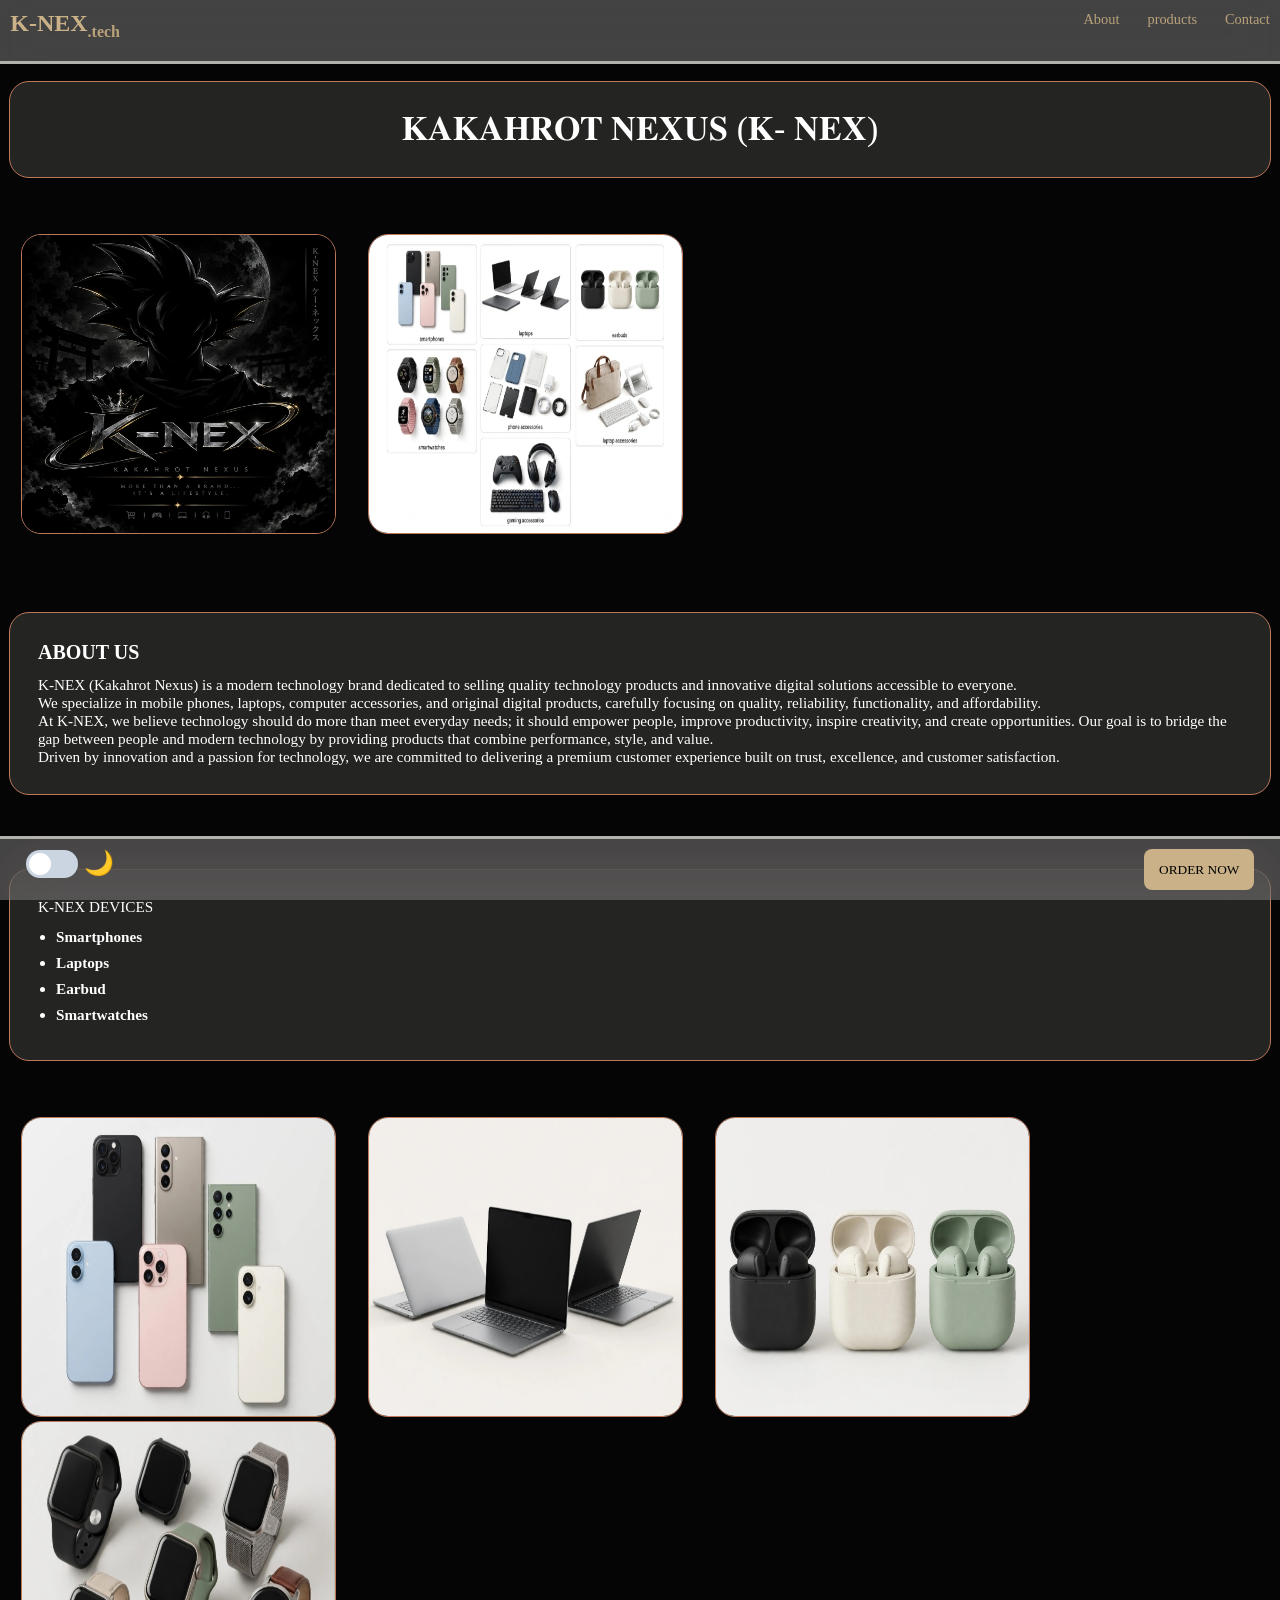
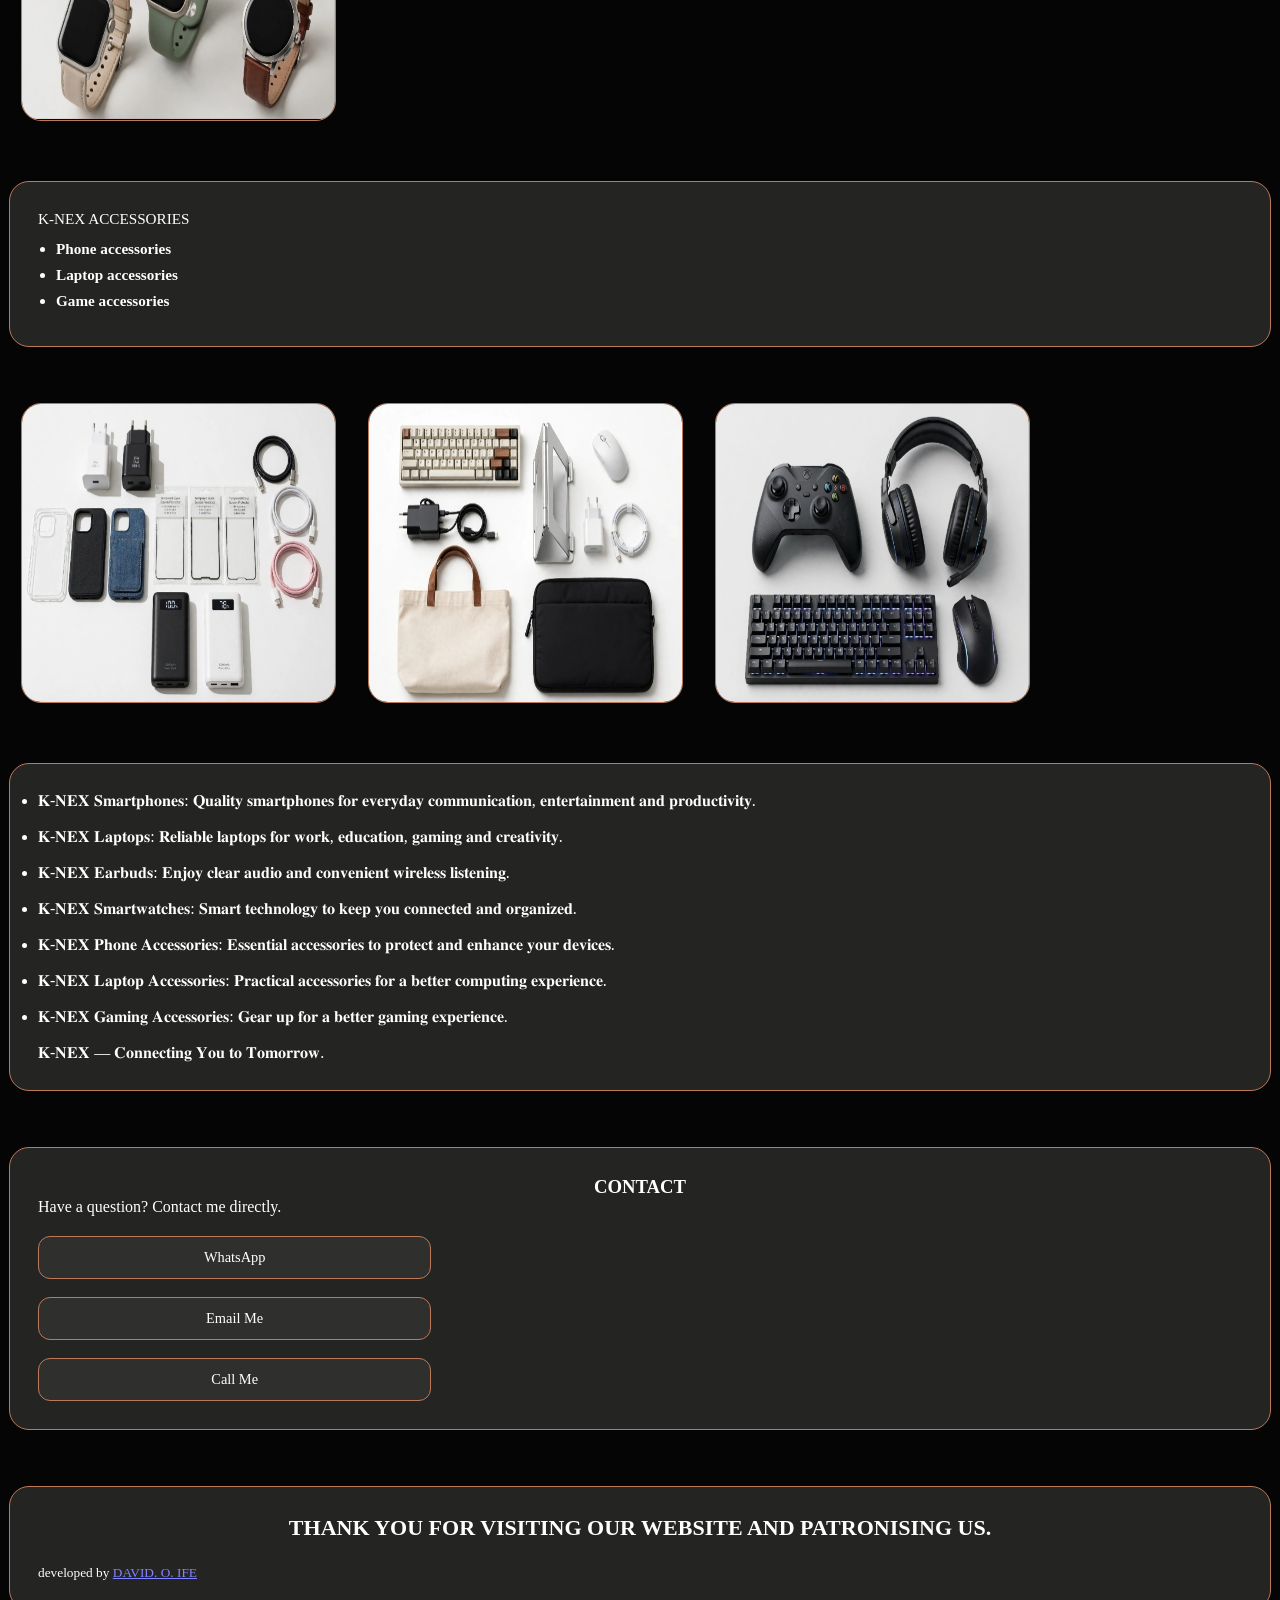
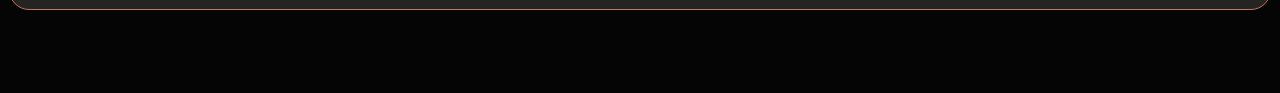
==== commit c7ac3ecb: "Update index.html" ====
--- a/index.html
+++ b/index.html
@@ -37,7 +37,16 @@
                   ABOUT US
               </h2>
               <p>
-                  𝐊-𝐍𝐄𝐗 (𝐊𝐚𝐤𝐚𝐡𝐫𝐨𝐭 𝐍𝐞𝐱𝐮𝐬) 𝐢𝐬 𝐚 𝐦𝐨𝐝𝐞𝐫𝐧 𝐭𝐞𝐜𝐡𝐧𝐨𝐥𝐨𝐠𝐲 𝐛𝐫𝐚𝐧𝐝 𝐟𝐨𝐜𝐮𝐬𝐞𝐝 𝐨𝐧 𝐩𝐡𝐨𝐧𝐞𝐬, 𝐥𝐚𝐩𝐭𝐨𝐩𝐬, 𝐜𝐨𝐦𝐩𝐮𝐭𝐞𝐫 𝐚𝐜𝐜𝐞𝐬𝐬𝐨𝐫𝐢𝐞𝐬 𝐚𝐧𝐝 𝐨𝐫𝐢𝐠𝐢𝐧𝐚𝐥 𝐝𝐢𝐠𝐢𝐭𝐚𝐥 𝐩𝐫𝐨𝐝𝐮𝐜𝐭𝐬. 𝐖𝐞 𝐚𝐢𝐦 𝐭𝐨 𝐜𝐨𝐧𝐧𝐞𝐜𝐭 𝐜𝐮𝐬𝐭𝐨𝐦𝐞𝐫𝐬 𝐰𝐢𝐭𝐡 𝐪𝐮𝐚𝐥𝐢𝐭𝐲 𝐭𝐞𝐜𝐡𝐧𝐨𝐥𝐨𝐠𝐲 𝐩𝐫𝐨𝐝𝐮𝐜𝐭𝐬 𝐚𝐭 𝐜𝐨𝐦𝐩𝐞𝐭𝐢𝐭𝐢𝐯𝐞 𝐩𝐫𝐢𝐜𝐞𝐬. 𝐎𝐮𝐫 𝐛𝐫𝐚𝐧𝐝 𝐢𝐝𝐞𝐧𝐭𝐢𝐭𝐲 𝐢𝐬 𝐩𝐫𝐞𝐦𝐢𝐮𝐦, 𝐟𝐮𝐭𝐮𝐫𝐢𝐬𝐭𝐢𝐜 𝐚𝐧𝐝 𝐦𝐢𝐧𝐢𝐦𝐚𝐥𝐢𝐬𝐭, 𝐮𝐬𝐢𝐧𝐠 𝐛𝐥𝐚𝐜𝐤 𝐚𝐧𝐝 𝐬𝐢𝐥𝐯𝐞𝐫 𝐰𝐢𝐭𝐡 𝐬𝐮𝐛𝐭𝐥𝐞 𝐠𝐨𝐥𝐝 𝐚𝐜𝐜𝐞𝐧𝐭𝐬. 
+                  K-NEX (Kakahrot Nexus) is a modern technology brand dedicated to selling quality technology products and innovative digital solutions accessible to everyone.
+           </p>
+          <p>
+We specialize in mobile phones, laptops, computer accessories, and original digital products, carefully focusing on quality, reliability, functionality, and affordability.
+      </p>
+     <p>
+At K-NEX, we believe technology should do more than meet everyday needs; it should empower people, improve productivity, inspire creativity, and create opportunities. Our goal is to bridge the gap between people and modern technology by providing products that combine performance, style, and value.
+        </p>
+    <p>
+Driven by innovation and a passion for technology, we are committed to delivering a premium customer experience built on trust, excellence, and customer satisfaction.
               </p>
           </div>
       </div>
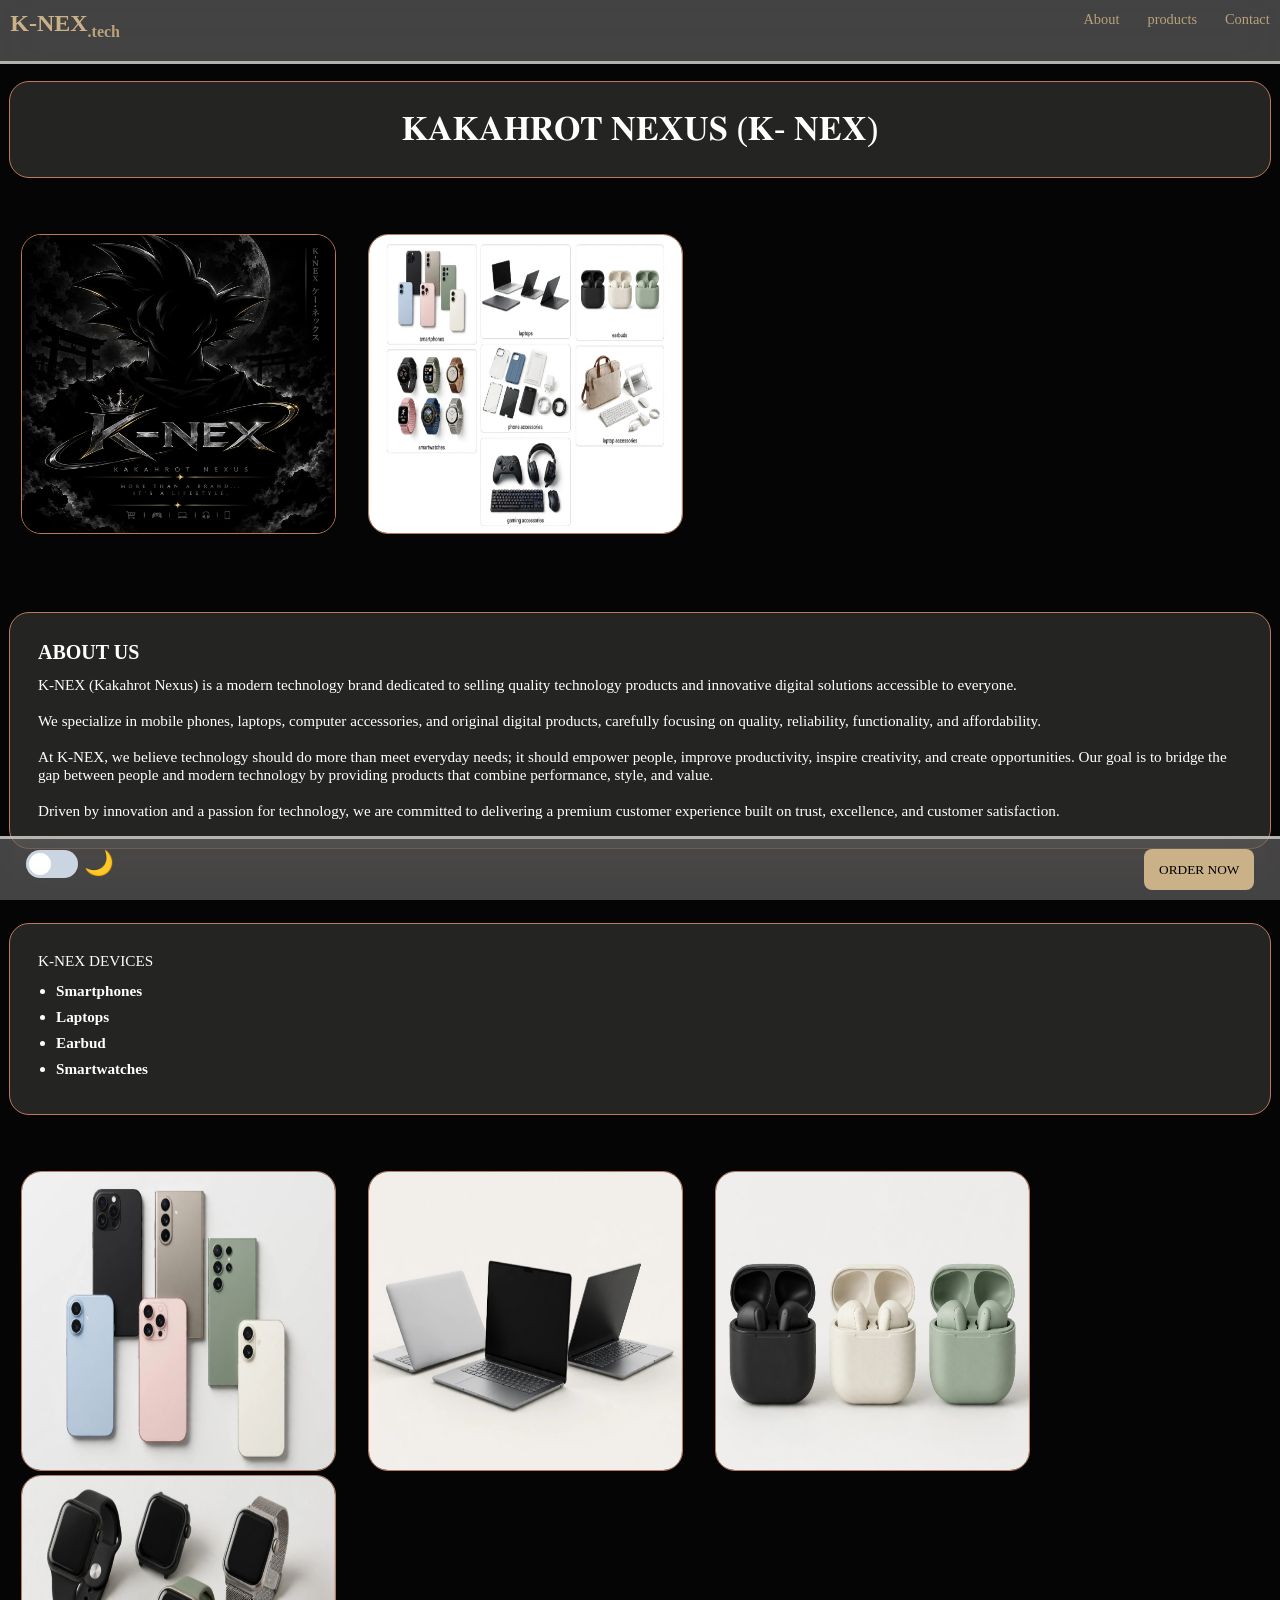
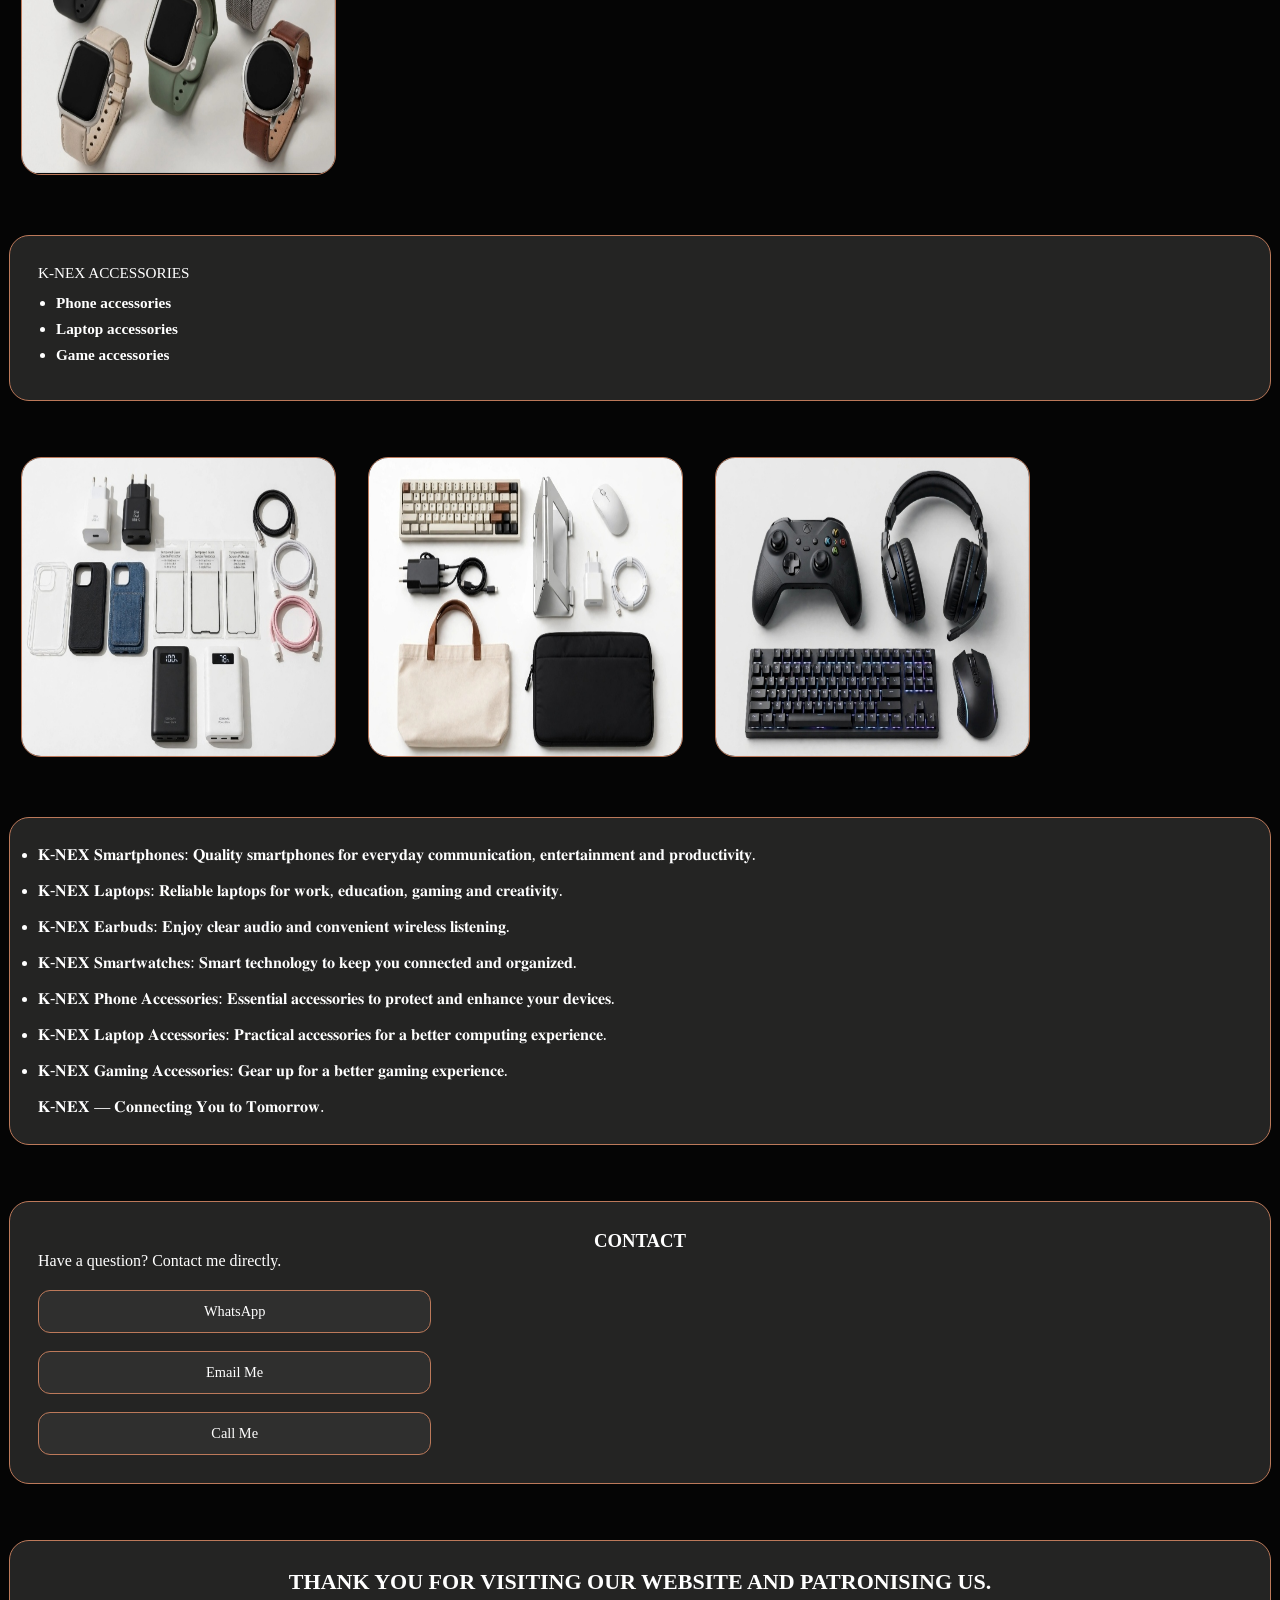
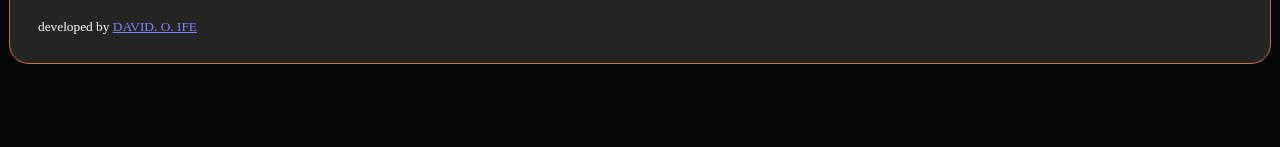
==== commit 34f4181f: "Update index.html" ====
--- a/index.html
+++ b/index.html
@@ -3,6 +3,7 @@
 <head>
     <meta charset="UTF-8">
 <meta name="viewport" content="width=device-width, initial-scale=1.0">
+<meta name="description" content="KHAKHAROT NEXUS-(𝐊-𝐍𝐄𝐗) 𝐢𝐬 𝐚 𝐦𝐨𝐝𝐞𝐫𝐧 𝐭𝐞𝐜𝐡𝐧𝐨𝐥𝐨𝐠𝐲 𝐛𝐫𝐚𝐧𝐝 𝐟𝐨𝐜𝐮𝐬𝐞𝐝 𝐨𝐧 𝐩𝐡𝐨𝐧𝐞𝐬, 𝐥𝐚𝐩𝐭𝐨𝐩𝐬, 𝐜𝐨𝐦𝐩𝐮𝐭𝐞𝐫 𝐚𝐜𝐜𝐞𝐬𝐬𝐨𝐫𝐢𝐞𝐬 𝐚𝐧𝐝 𝐨𝐫𝐢𝐠𝐢𝐧𝐚𝐥 𝐝𝐢𝐠𝐢𝐭𝐚𝐥 𝐩𝐫𝐨𝐝𝐮𝐜𝐭𝐬. 𝐖𝐞 𝐚𝐢𝐦 𝐭𝐨 𝐜𝐨𝐧𝐧𝐞𝐜𝐭 𝐜𝐮𝐬𝐭𝐨𝐦𝐞𝐫𝐬 𝐰𝐢𝐭𝐡 𝐪𝐮𝐚𝐥𝐢𝐭𝐲 𝐭𝐞𝐜𝐡𝐧𝐨𝐥𝐨𝐠𝐲 𝐩𝐫𝐨𝐝𝐮𝐜𝐭𝐬 𝐚𝐭 𝐜𝐨𝐦𝐩𝐞𝐭𝐢𝐭𝐢𝐯𝐞 𝐩𝐫𝐢𝐜𝐞𝐬."/> 
 <meta name="google-site-verification" content="ZM77pm68s6TNVsRroFC84fOKpAcSX0Koi5VpmOA-lec" />
     <title>KHAKHAROT NEXUS</title>
     <link rel="stylesheet" href="knex.css">
@@ -38,13 +39,13 @@
               </h2>
               <p>
                   K-NEX (Kakahrot Nexus) is a modern technology brand dedicated to selling quality technology products and innovative digital solutions accessible to everyone.
-           </p>
+           </p><br/>
           <p>
 We specialize in mobile phones, laptops, computer accessories, and original digital products, carefully focusing on quality, reliability, functionality, and affordability.
-      </p>
+      </p><br/>
      <p>
 At K-NEX, we believe technology should do more than meet everyday needs; it should empower people, improve productivity, inspire creativity, and create opportunities. Our goal is to bridge the gap between people and modern technology by providing products that combine performance, style, and value.
-        </p>
+        </p><br/>
     <p>
 Driven by innovation and a passion for technology, we are committed to delivering a premium customer experience built on trust, excellence, and customer satisfaction.
               </p>
